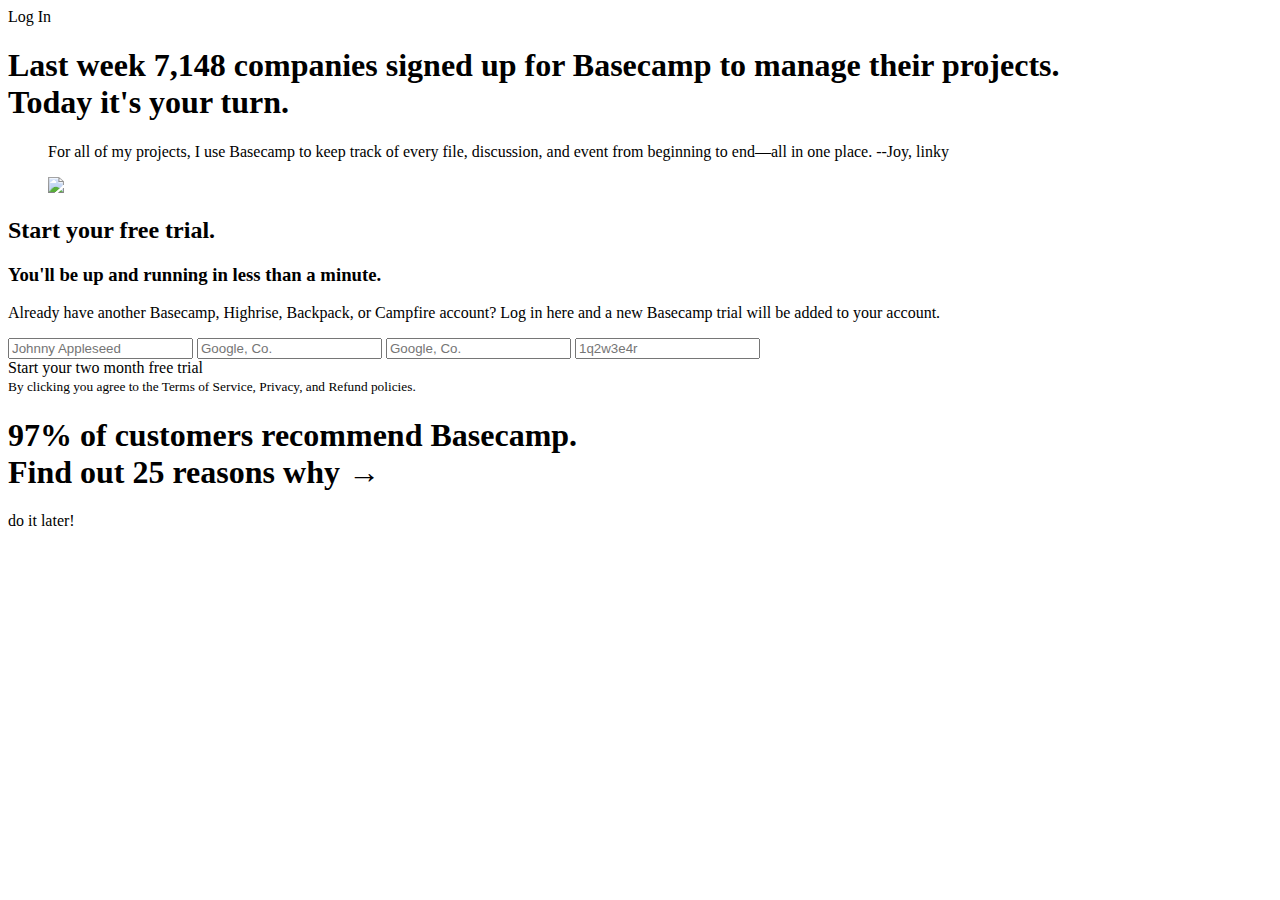
==== basecamp/index.html @ 816c322a "rough draft of basecamp index contains most html content" ====
<!DOCTYPE html>
<html>
  <head>
    <link rel="stylesheet" type="text/css" href="styles.css" />
  </head>
  <body>
    <header>
      <div class="logo"></div>
      <nav>
        <div class="navItem"><span class="link"></span></div>
        <div class="navItem"><span class="link"></span></div>
        <div class="navItem"><span class="link"></span></div>
      </nav>
      <div class="loginB">Log In</div>
    </header>
    <section>
      <header>
        <h1> Last week 7,148 companies signed up for Basecamp to manage their projects.<br> Today it&#39;s your turn.
        </h1>
      </header>
      <article>
        <blockquote>For all of my projects, I use Basecamp to keep track of every file, discussion, and event from beginning to end—all in one place. <span class="author">--Joy,</span> <a class="link"> linky </a> 
      </blockquote>
      <figure>
        <img src="http://files.softicons.com/download/animal-icons/panda-dock-icons-by-chicho21net/png/512/Giant%20Panda.png">
      </figure>
      </article>
      <article>
        <header>
          <h2> Start your free trial. </h2>
          <h3> You&#39;ll be up and running in less than a minute. </h3>
        </header>
          <p>Already have another Basecamp, Highrise, Backpack, or Campfire account? <a>Log in here</a> and a new Basecamp trial will be added to your account.</p>
        <form>
          <input type="text" title="Your full name" placeholder="Johnny Appleseed">
          <input type="text" title="Company or organization" placeholder="Google, Co.">
          <input type="email" title="Email" placeholder="Google, Co.">
          <input type="password" title="Password" placeholder="1q2w3e4r">
          <div class="submit">Start your two month free trial</div>
        </form>
        <small>By clicking you agree to the <a>Terms of Service</a>, <a>Privacy</a>, and <a>Refund</a> policies.</small>
      </article>
      <footer>
        <h1>
          97% of customers recommend Basecamp.
          <br> <a>Find out 25 reasons why → </a>
        </h1>
      </footer>
    </section>
    <footer>
      <nav>
        do it later!
      </nav>
    </footer>
  </body>
</html>
---- basecamp/styles.css ----
body{
  /* rules go here */
}
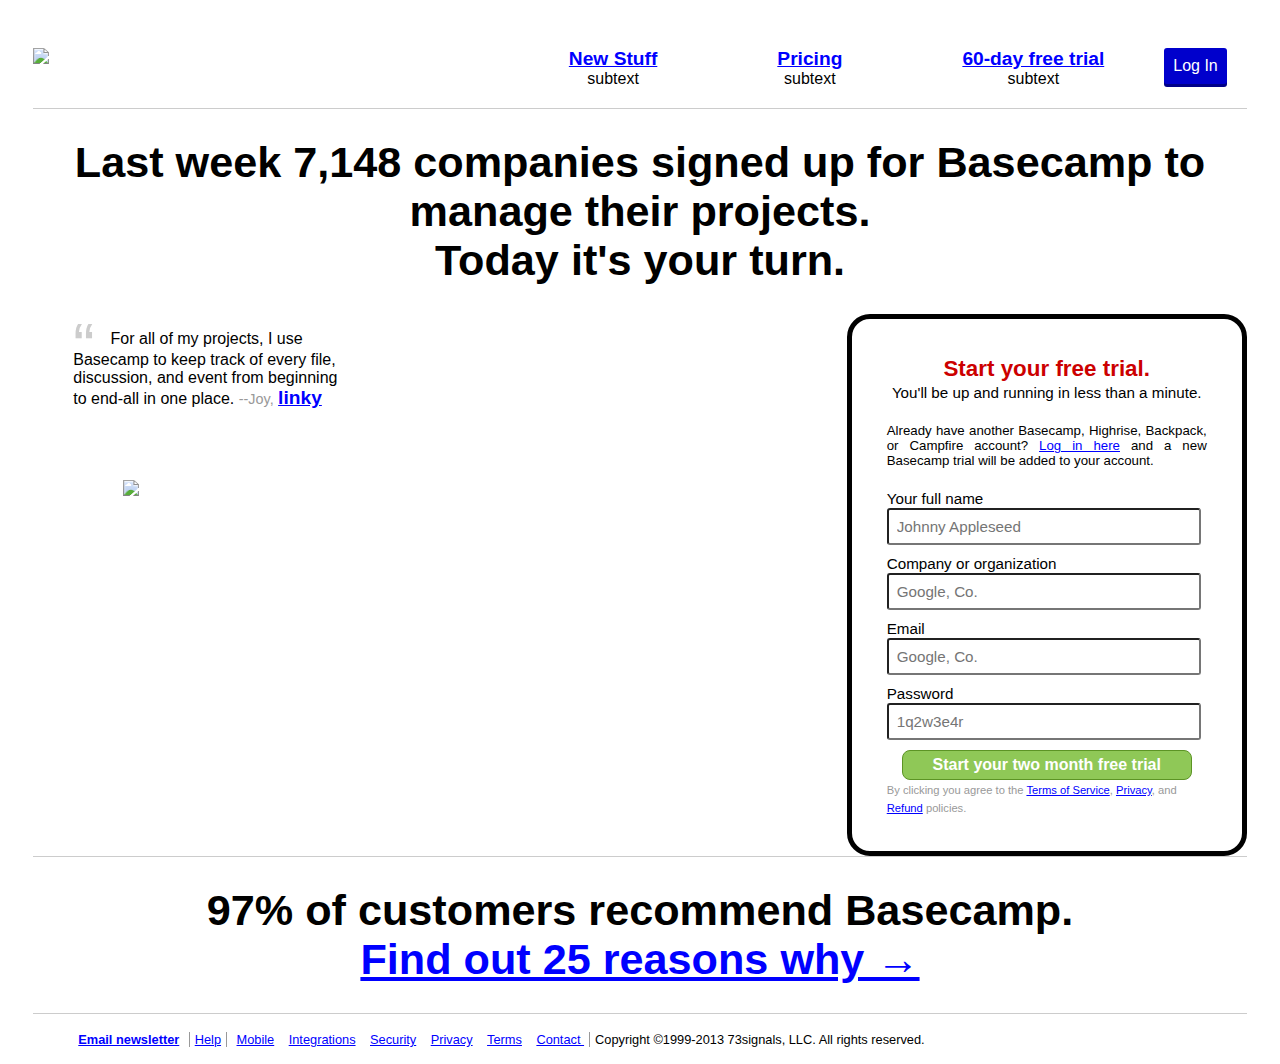
==== commit c1ef468f: "Completes Basecamp html and CSS." ====
--- a/basecamp/index.html
+++ b/basecamp/index.html
@@ -1,56 +1,74 @@
 <!DOCTYPE html>
 <html>
   <head>
+    <meta charset="UTF-8">
     <link rel="stylesheet" type="text/css" href="styles.css" />
+    <title> project BASE CAMMMMMMMMMMMMMMMMMP!</title>
   </head>
   <body>
-    <header>
-      <div class="logo"></div>
-      <nav>
-        <div class="navItem"><span class="link"></span></div>
-        <div class="navItem"><span class="link"></span></div>
-        <div class="navItem"><span class="link"></span></div>
-      </nav>
-      <div class="loginB">Log In</div>
-    </header>
-    <section>
-      <header>
-        <h1> Last week 7,148 companies signed up for Basecamp to manage their projects.<br> Today it&#39;s your turn.
-        </h1>
+    <div class="wrapper">
+      <header class="top">
+        <div class="logo left"><img src='https://basecamp.com/assets/logo-89623a832ac1c2641bbd06c9c8579cba.png'></div>
+        <nav class="right">
+          <div class="loginB right">Log In</div>
+          <div class="navItem right"><span class="link">60-day free trial</span><br>subtext</div>
+          <div class="navItem right"><span class="link">Pricing</span><br>subtext</div>
+          <div class="navItem right"><span class="link">New Stuff</span><br>subtext</div>
+        </nav>
       </header>
-      <article>
-        <blockquote>For all of my projects, I use Basecamp to keep track of every file, discussion, and event from beginning to end—all in one place. <span class="author">--Joy,</span> <a class="link"> linky </a> 
-      </blockquote>
-      <figure>
-        <img src="http://files.softicons.com/download/animal-icons/panda-dock-icons-by-chicho21net/png/512/Giant%20Panda.png">
-      </figure>
-      </article>
-      <article>
+      <section>
         <header>
-          <h2> Start your free trial. </h2>
-          <h3> You&#39;ll be up and running in less than a minute. </h3>
+          <h1> Last week 7,148 companies signed up for Basecamp to manage their projects.<br> Today it's your turn.
+          </h1>
         </header>
-          <p>Already have another Basecamp, Highrise, Backpack, or Campfire account? <a>Log in here</a> and a new Basecamp trial will be added to your account.</p>
-        <form>
-          <input type="text" title="Your full name" placeholder="Johnny Appleseed">
-          <input type="text" title="Company or organization" placeholder="Google, Co.">
-          <input type="email" title="Email" placeholder="Google, Co.">
-          <input type="password" title="Password" placeholder="1q2w3e4r">
-          <div class="submit">Start your two month free trial</div>
-        </form>
-        <small>By clicking you agree to the <a>Terms of Service</a>, <a>Privacy</a>, and <a>Refund</a> policies.</small>
-      </article>
+        <article class="testimonial left">
+          <blockquote>For all of my projects, I use Basecamp to keep track of every file, discussion, and event from beginning to end-all in one place. <span class="author">--Joy,</span> <a class="link"> linky </a> 
+        </blockquote>
+        <figure>
+          <img src="http://files.softicons.com/download/animal-icons/panda-dock-icons-by-chicho21net/png/512/Giant%20Panda.png">
+        </figure>
+        </article>
+        <article class="trialForm right">
+          <header>
+            <h2> Start your free trial. </h2>
+            <h3> You&#39;ll be up and running in less than a minute. </h3>
+          </header>
+            <h5>Already have another Basecamp, Highrise, Backpack, or Campfire account? <a>Log in here</a> and a new Basecamp trial will be added to your account.</h5>
+          <form>
+            <label>Your full name
+            <input type="text" title="Your full name" placeholder="Johnny Appleseed"></label>
+            <label>Company or organization
+            <input type="text" title="Company or organization" placeholder="Google, Co."></label>
+            <label>Email
+            <input type="email" title="Email" placeholder="Google, Co."> </label>
+            <label>Password
+            <input type="password" title="Password" placeholder="1q2w3e4r"></label>
+            <div class="submit">Start your two month free trial</div>
+          </form>
+          <small>By clicking you agree to the <a>Terms of Service</a>, <a>Privacy</a>, and <a>Refund</a> policies.</small>
+        </article>
+        <footer>
+          <h1>
+            97% of customers recommend Basecamp.
+            <br> <a>Find out 25 reasons why → </a>
+          </h1>
+        </footer>
+      </section>
       <footer>
-        <h1>
-          97% of customers recommend Basecamp.
-          <br> <a>Find out 25 reasons why → </a>
-        </h1>
+        <nav>
+          <ul>
+            <li class="email"><a>Email newsletter</a></li>
+            <li class="help"><a>Help</a></li>
+            <li><a> Mobile</a></li>
+            <li><a> Integrations</a></li>
+            <li><a> Security</a></li>
+            <li><a> Privacy</a></li>
+            <li><a> Terms</a></li>
+            <li><a> Contact </a></li>
+            <li class="copyright">Copyright ©1999-2013 73signals, LLC. All rights reserved.</li>
+          </ul>
+        </nav>
       </footer>
-    </section>
-    <footer>
-      <nav>
-        do it later!
-      </nav>
-    </footer>
+    </div>
   </body>
 </html>
--- a/basecamp/styles.css
+++ b/basecamp/styles.css
@@ -1,4 +1,150 @@
 body{
   /* rules go here */
+  font-family: "Proxima Nova", "Helvetica Neue", helvetica, arial, sans-serif;
 }
-
+a {
+  color: blue;
+  text-decoration: underline;
+}
+small {
+  color: #999;
+  font-size: .7em;
+  text-align: center;
+}
+section footer{
+  border-top: 1px solid #ccc;
+  border-bottom: 1px solid #ccc;
+  clear: both;
+}
+h1{
+  font-size: 2.7em;
+  text-align: center;
+}
+h2{
+  color: #c00;
+  font-weight: bold;
+  font-size: 1.4em;
+  margin: 2px;
+}
+h3{
+  margin-top: 2px;
+  font-size: 0.95em;
+  font-weight: normal;
+}
+h5{
+  font-weight: normal;
+  text-align: justify;
+}
+label {
+  font-size: 0.95em;
+}
+input{
+  display: block;
+  width: 92%;
+  padding: 8px;
+  font-size: 1em;
+  margin-bottom: 10px;
+  border-radius: 3px;
+}
+figure{
+  position: relative;
+  bottom: -55px;
+  left: 50px;
+}
+blockquote{
+  quotes: "\201C""\201D""\2018""\2019";
+  width: 270px;
+}
+nav ul li{
+  list-style: none;
+  display: inline;
+  font-size: 0.8em;
+  padding: 0 5px;
+}
+blockquote:before {
+  color: #ccc;
+  content: open-quote;
+  font-size: 4em;
+  line-height: 0.1em;
+  margin-right: 0.25em;
+  vertical-align: -0.4em;
+}
+.help{
+  border-left: 1px solid #999;
+  border-right: 1px solid #999;
+}
+.email{
+  font-weight: bold;
+}
+.copyright{
+  border-left: 1px solid #999;
+}
+.author{
+  color: #999;
+  font-size: 0.9em;
+}
+.trialForm header{
+  text-align: center;
+} 
+.testimonial{
+  width:48%;
+}
+.trialForm{
+  width:320px;
+  border-radius: 23px;
+  border: 5px solid black;
+  padding: 35px;
+}
+.link{
+  color: blue;
+  text-decoration: underline;
+  font-weight: bold;
+  font-size: 1.2em;
+}
+.loginB{
+  display: inline;
+  padding: 9px;
+  color: white;
+  background-color: #00c;
+  border-radius: 3px;
+  box-shadow: 0 3px  #008;
+  margin-right: 20px;
+}
+.submit{
+  width: 90%;
+  border: 1px solid #5c9425;
+  border-radius: 8px;
+  background-color: #8fc857;
+  color: white;
+  font-weight: bold;
+  padding-top: 5px;
+  padding-bottom: 5px;
+  text-align: center;
+  margin-left: auto;
+  margin-right: auto;
+}
+.navItem{
+  display: inline;
+  margin-right: 60px;
+  margin-left: 60px;
+  text-align: center;
+}
+.wrapper{
+  width: 96%;
+  margin-right: auto;
+  margin-left: auto;
+}
+.right{
+  float: right;
+}
+.left{
+  float: left;
+}
+.logo{
+  padding-bottom: 20px;
+}
+.top{
+  padding-top: 40px;
+  height: 60px;
+  border-bottom: 1px solid #ccc;
+}